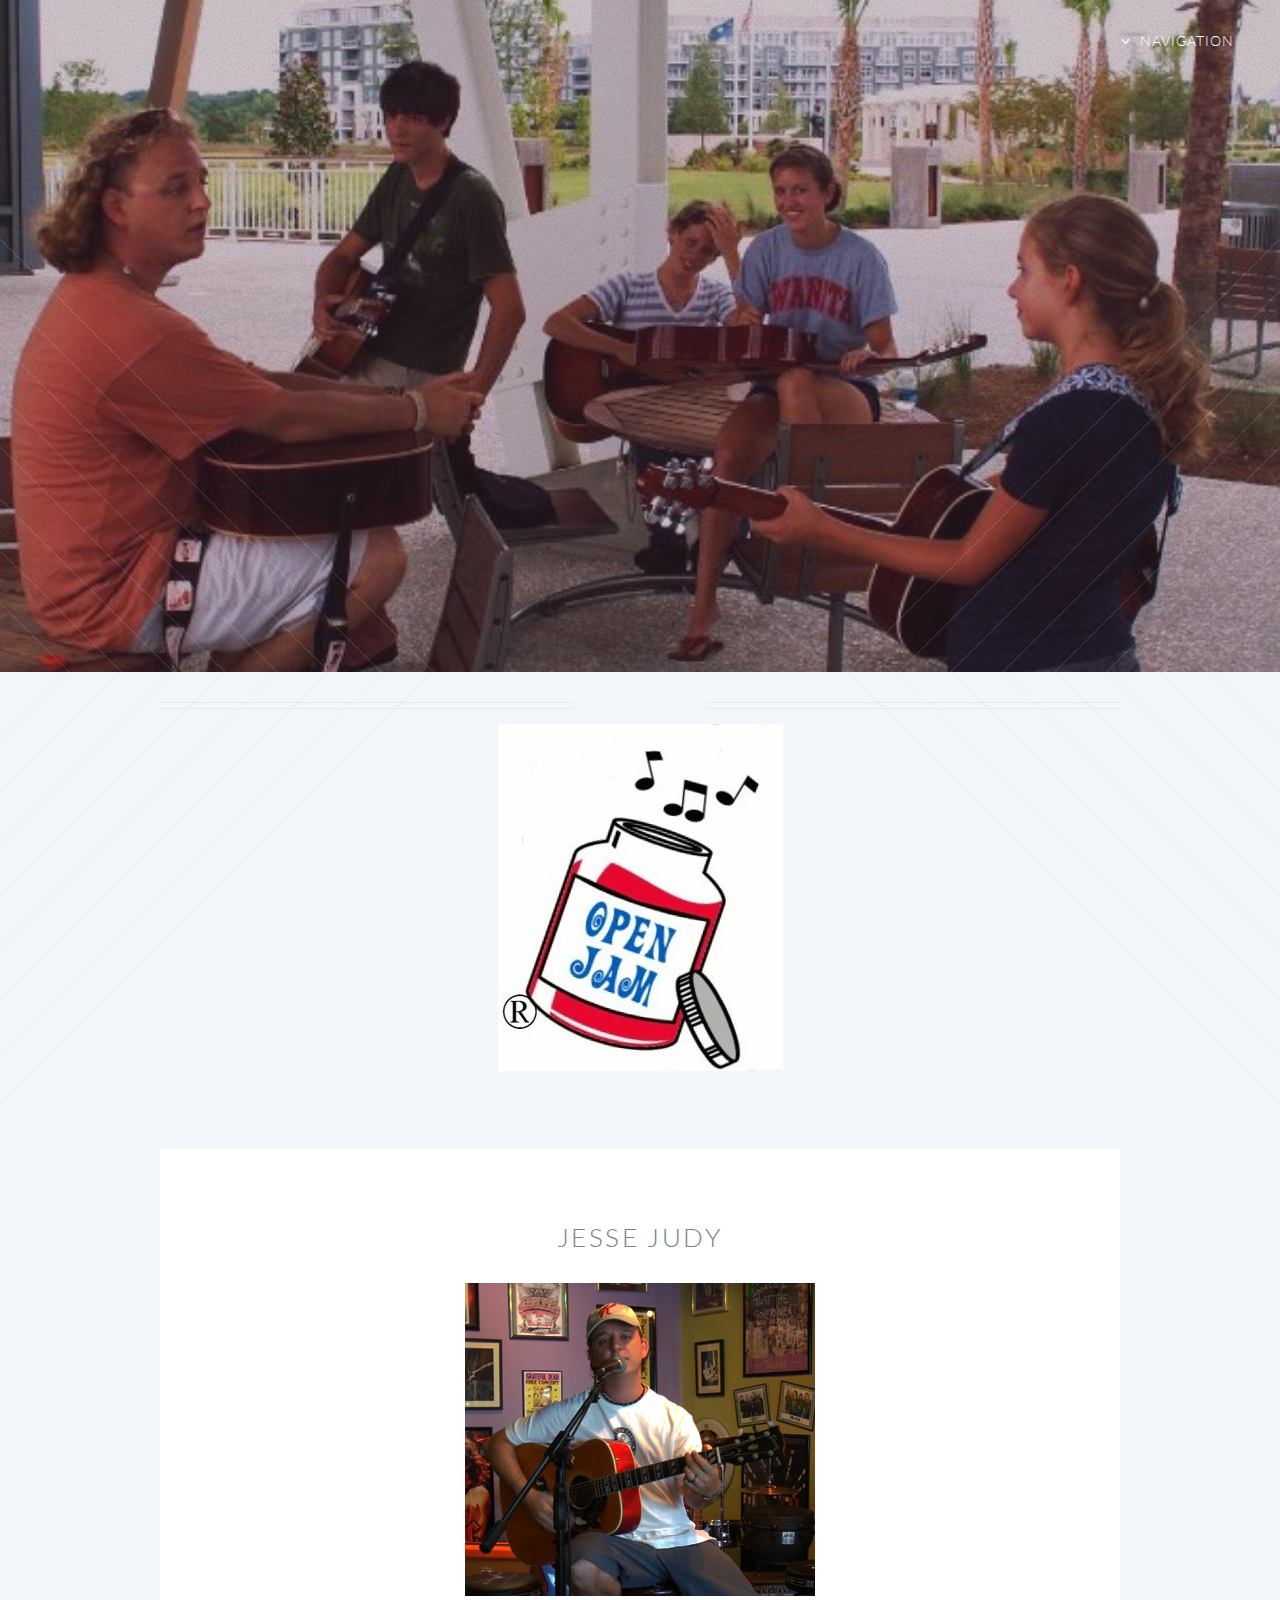
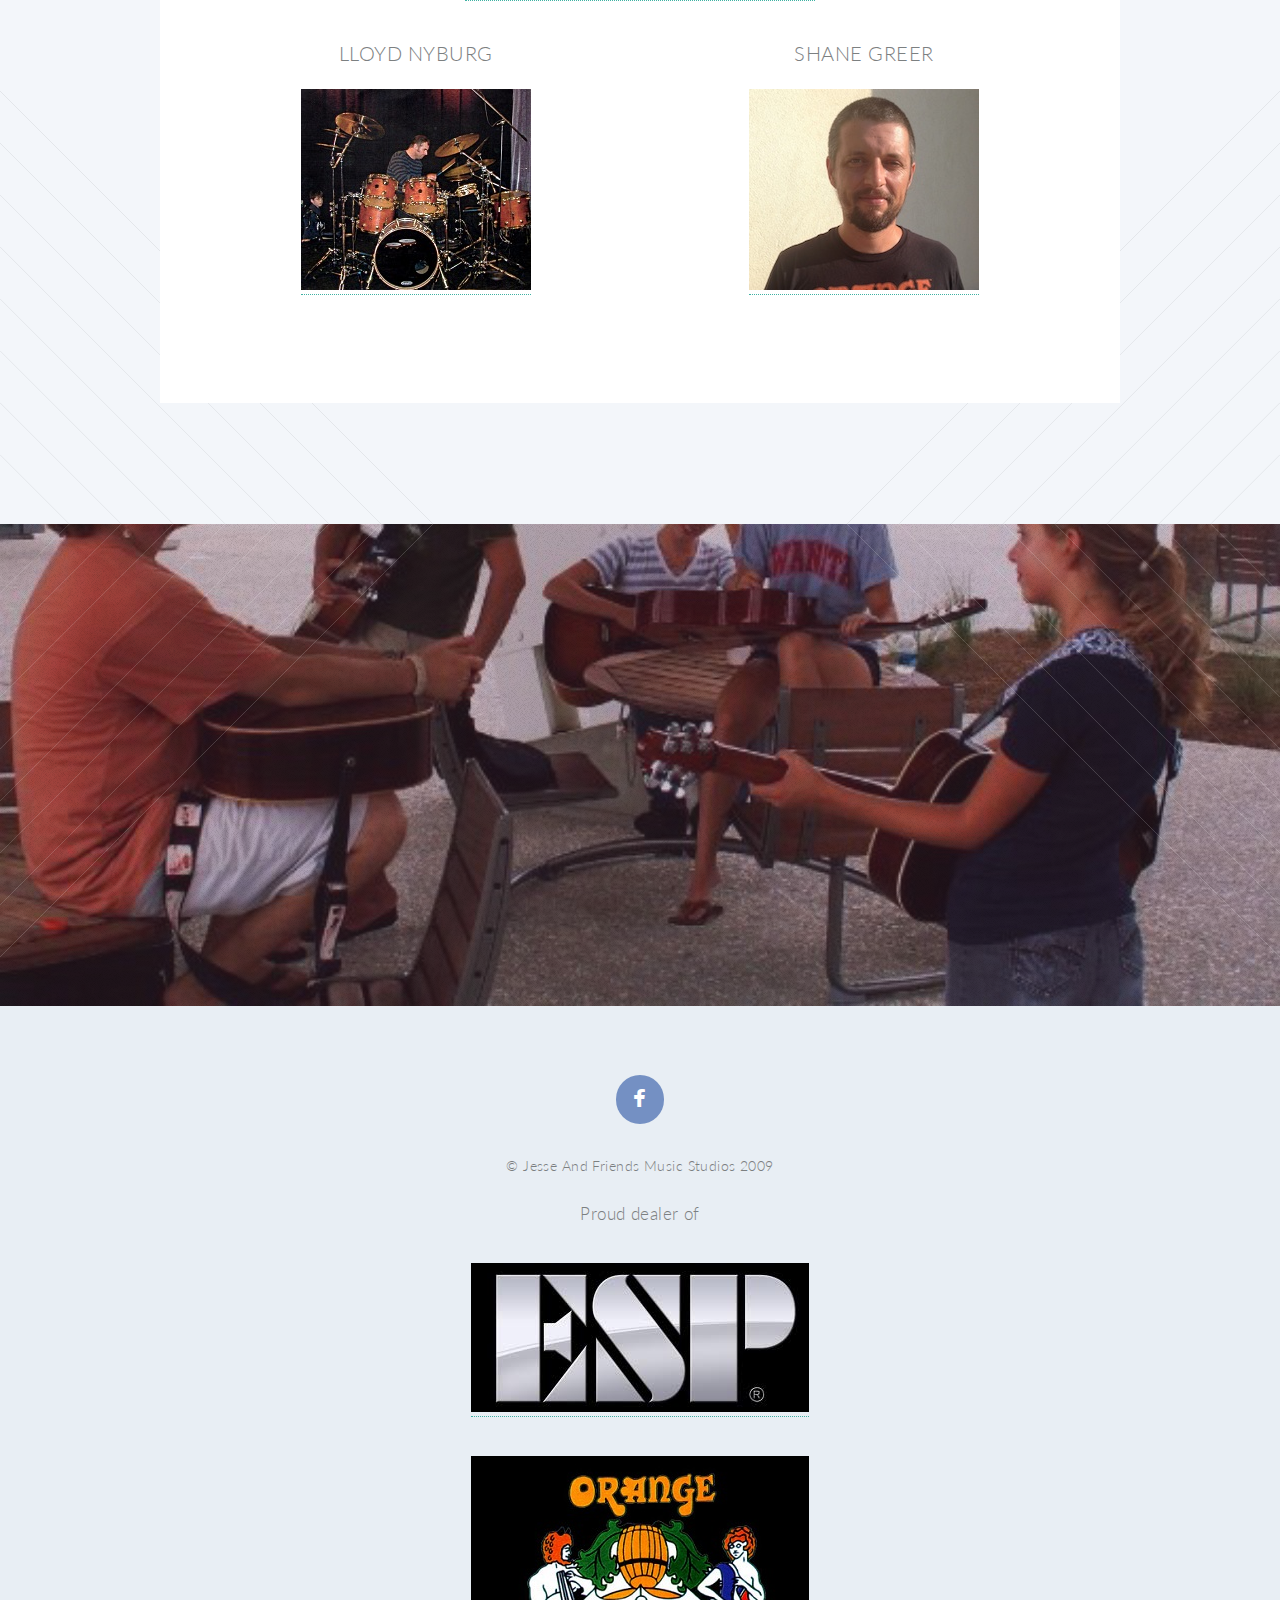
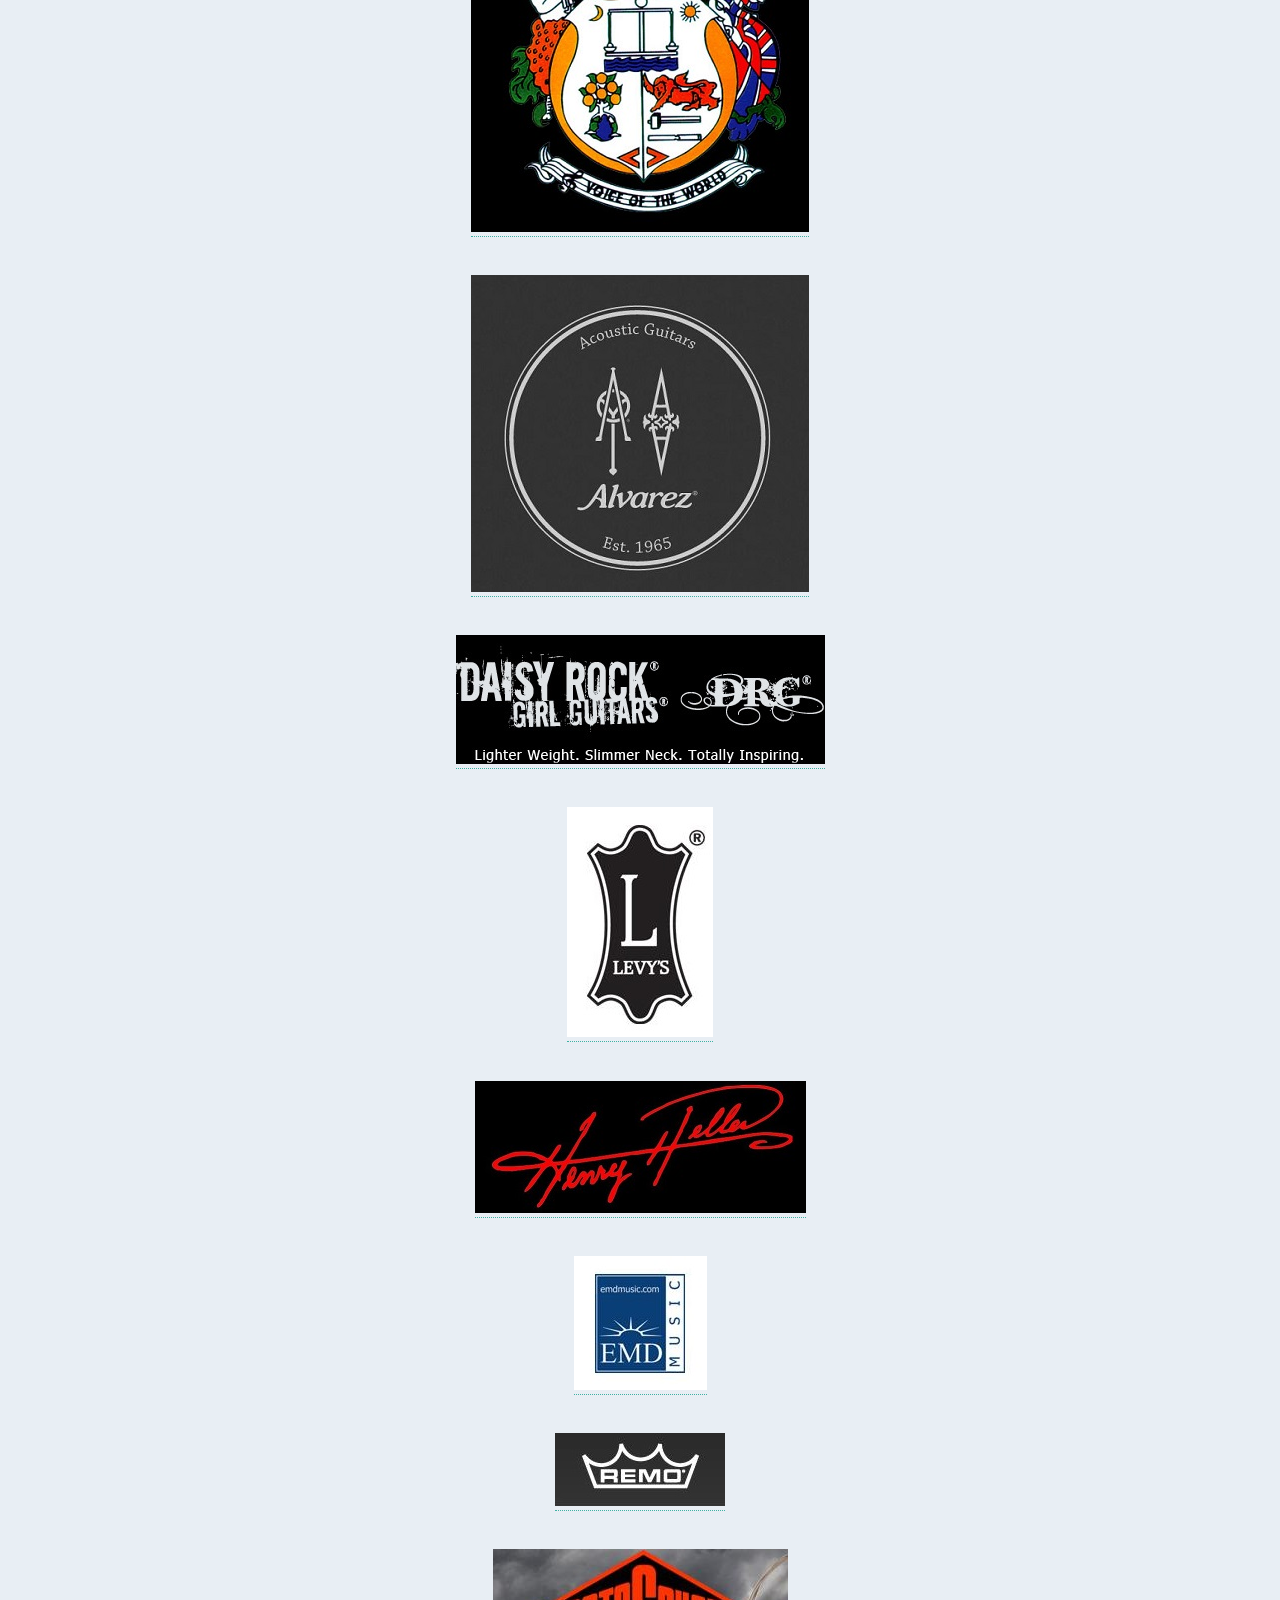
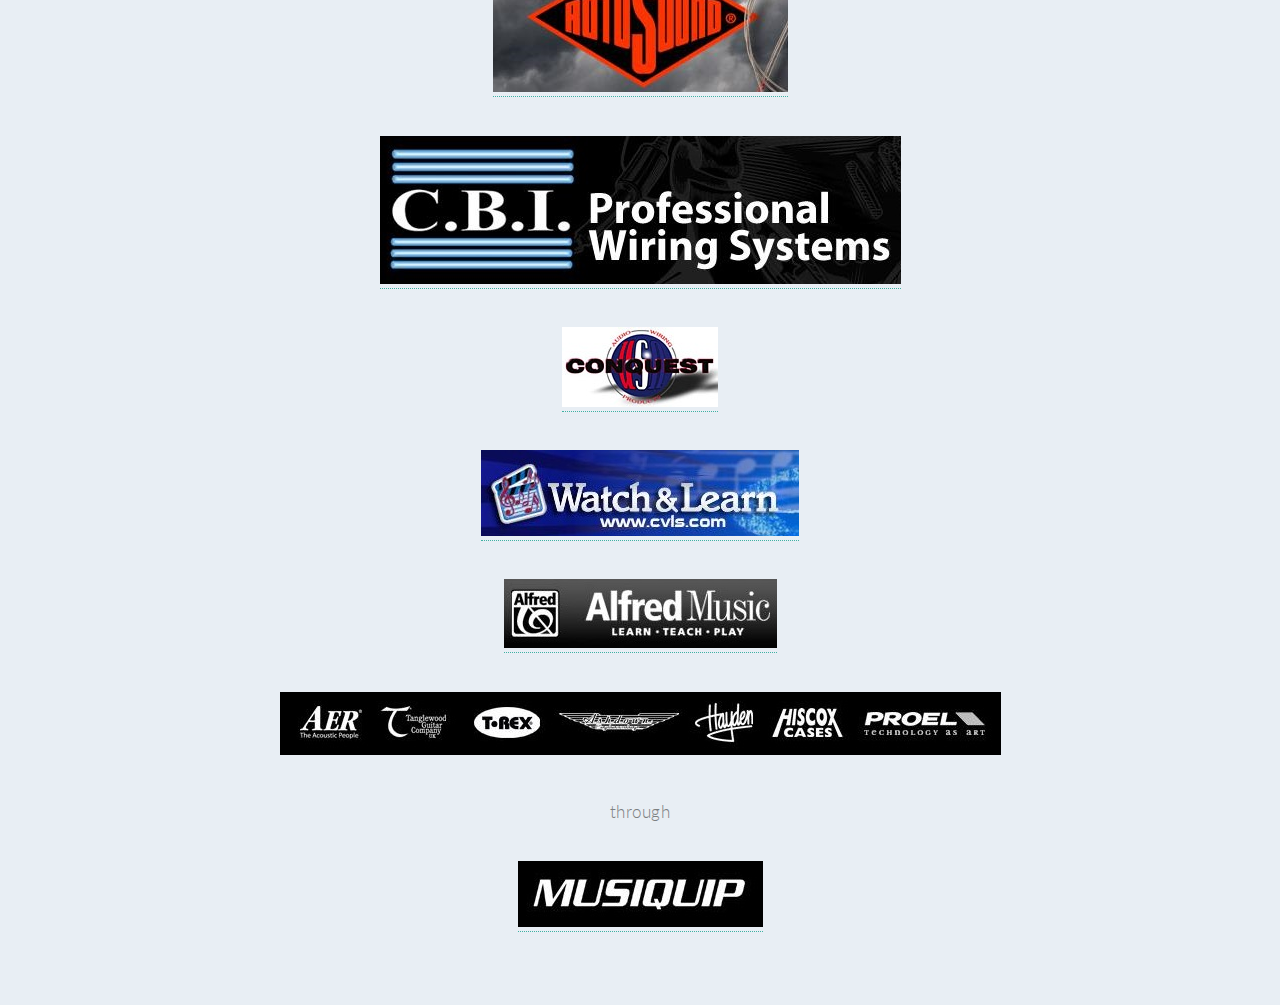
==== instructors.html @ 8726bb86 "initial commit" ====
<!DOCTYPE HTML>
<html>
	<head>
    	<title>Electric | Acoustic | Bass | Guitar Music Lessons &raquo; Mount Pleasant | Charleston, South Carolina | SC &raquo; School | Store</title>
		<meta http-equiv="content-type" content="text/html; charset=utf-8" />
    	<!-- SEO -->
	    <meta name="description" content="Electric, acoustic and bass guitar lessons from school/store in Mount Pleasant and Charleston, South Carolina." />
	    <meta name="keywords" content="guitar,music,lessons,mt,mount,pleasant,south,carolina,sc,charleston,shop,store,school,electric,acoustic,bass,jesse,friends,judy,open,jam,rock,block,education" />
	    <meta name="author" content="RJ Brown">
	    <meta name="viewport" content="width=device-width, initial-scale=1.0">

	    <link rel="shortcut icon" type="image/x-icon" href="/favicon.ico">
	    
		<!--[if lte IE 8]><script src="css/ie/html5shiv.js"></script><![endif]-->
		<script src="js/jquery.min.js"></script>
		<script src="js/jquery.dropotron.min.js"></script>
		<script src="js/jquery.scrolly.min.js"></script>
		<script src="js/jquery.scrollgress.min.js"></script>
		<script src="js/skel.min.js"></script>
		<script src="js/skel-layers.min.js"></script>
		<script src="js/init.js"></script>
		<noscript>
			<link rel="stylesheet" href="css/skel.css" />
			<link rel="stylesheet" href="css/style.css" />
			<link rel="stylesheet" href="css/style-wide.css" />
			<link rel="stylesheet" href="css/style-noscript.css" />
		</noscript>
		<!--[if lte IE 8]><link rel="stylesheet" href="css/ie/v8.css" /><![endif]-->
		<!--[if lte IE 9]><link rel="stylesheet" href="css/ie/v9.css" /><![endif]-->
	</head>
	<body class="index">
	
		<!-- Header -->
			<header id="header" class="alt">
				<nav id="nav">
					<ul>
						<li class="submenu">
							<a href="">Navigation</a>
							<ul>
								<li><a href="index.html">Information</a></li>
								<li><a href="location.html">Location</a></li>
								<li><a href="services.html">Services</a></li>
								<li class="submenu">
									<a href="instructors.html">Instructors</a>
									<ul>
										<li><a href="jesseJudy.html">Jesse Judy</a></li>
										<li><a href="lloydNyburg.html">Lloyd Nyburg</a></li>
										<li><a href="shaneGreer.html">Shane Greer</a></li>
									</ul>
								</li>
							</ul>
						</li>
					</ul>
				</nav>
			</header>

		<!-- Banner3 -->		
			<section id="banner3">
				
				<div class="inner">
					
					<header>
						<h2>Jesse & Friends Music Studios</h2>
					</header>
				
				</div>
				<br/>
				<br/>
				<div class="inner">
					
					<header>
						<h2>Instructors</h2>
					</header>
				
				</div>
				
			</section>
		
		<!-- Main -->
			<article id="main">
					
				<header class="special container">
					<img src="./images/JAM.gif" alt="Electric, Acoustic and Bass Guitar Lessons in Mount Pleasant and Charleston, South Carolina">
				</header>
					
<!-- Three -->
					<section class="wrapper style3 container special">

							
						<header class="special-alt">
							<h2>Jesse Judy</h2>
							<p><a href="jesseJudy.html"><img src="./images/assets/instructor1a.jpg" border="0"/></a></p>
						</header>

						<div class="row">
							<div class="6u">
							
								<section>
									<header>
										<h3>Lloyd Nyburg</h3>
									</header>
									<p><a href="lloydNyburg.html"><img src="./images/assets/lloyd.jpg" border="0" /></a></p>
								</section>

							</div>
							<div class="6u">
							
								<section>
									<header>
										<h3>Shane Greer</h3>
									</header>
									<p><a href="shaneGreer.html"><img src="./images/assets/shane.jpeg" border="0" /></a></p>
								</section>

							</div>
						</div>

						<!--<div class="row">
							<div class="12u">
							

							</div>
						</div>-->
					
					</section>
					
			</article>

		<!-- CTA3 -->
			<section id="cta3">
			
				<br/>
				<br/>
				<br/>
				<br/>
				<br/>
				<br/>
				<br/>
				<br/>
				<br/>
				<br/>
				<br/>
				<br/>
			
			</section>

		<!-- Footer -->
			<footer id="footer">
			
				<ul class="icons">
					<li><a href="https://www.facebook.com/Jesse-and-Friends-music-229092800465286/" class="icon circle fa-facebook"><span class="label">Facebook</span></a></li>
					<!--<li><a href="#" class="icon circle fa-twitter"><span class="label">Twitter</span></a></li>
					<li><a href="#" class="icon circle fa-google-plus"><span class="label">Google+</span></a></li>
					<li><a href="#" class="icon circle fa-github"><span class="label">Github</span></a></li>
					<li><a href="#" class="icon circle fa-dribbble"><span class="label">Dribbble</span></a></li>-->
				</ul>
				
				<ul class="copyright">
					<li>&copy; Jesse And Friends Music Studios 2009</li>
				</ul>

				<p align="center">Proud dealer of</p>
		        <p align="center"><a href="http://www.espguitars.com/home.html"><img src="./images/assets/esp.jpg" border="0" /></a></p>
		        <p align="center"><a href="http://www.orangeamps.com/"><img src="./images/assets/orange.jpg" border="0" /></a></p>
		        <p align="center"><a href="http://www.alvarezguitars.com/"><img src="./images/assets/alvarez.jpg" border="0" /></a></p>
		        <p align="center"><a href="http://www.daisyrock.com/"><img src="./images/assets/daisyRockGuitarLogo.jpg" border="0" /></a></p>
		        <p align="center"><a href="http://www.levysleathers.com/"><img src="./images/assets/levys.jpg" border="0" /></a></p>
		        <p align="center"><a href="http://www.henryredheller.com/"><img src="./images/assets/henryheller.jpg" border="0" /></a></p>
		        <p align="center"><a href="http://www.emdmusic.com/"><img src="./images/assets/emd.jpg" border="0" /></a></p>
		        <p align="center"><a href="http://www.remo.com/"><img src="./images/assets/remo.jpg" border="0" /></a></p>
		        <p align="center"><a href="http://www.rotosound.com/"><img src="./images/assets/rotosound.jpg" border="0" /></a></p>
		        <p align="center"><a href="http://www.cbicables.com/"><img src="./images/assets/cbi.jpg" border="0" /></a></p>
		        <p align="center"><a href="http://www.conquestsound.com/"><img src="./images/assets/conquest.jpg" border="0" /></a></p>
		        <p align="center"><a href="http://www.cvls.com/"><img src="./images/assets/watchandlearn.jpg" border="0" /></a></p>
		        <p align="center"><a href="http://www.alfred.com/"><img src="./images/assets/alfred.jpg" border="0" /></a></p>
		        <p align="center"><img src="./images/assets/musiquip1.jpg" border="0" /></p>
		        <p align="center">through</p>
		        <p align="center"><a href="http://www.musiquip.com/"><img src="./images/assets/musiquip2.jpg" border="0" /></a></p>
			
			</footer>

	</body>
</html>
---- css/skel.css ----
/* Resets (http://meyerweb.com/eric/tools/css/reset/ | v2.0 | 20110126 | License: none (public domain)) */

	html,body,div,span,applet,object,iframe,h1,h2,h3,h4,h5,h6,p,blockquote,pre,a,abbr,acronym,address,big,cite,code,del,dfn,em,img,ins,kbd,q,s,samp,small,strike,strong,sub,sup,tt,var,b,u,i,center,dl,dt,dd,ol,ul,li,fieldset,form,label,legend,table,caption,tbody,tfoot,thead,tr,th,td,article,aside,canvas,details,embed,figure,figcaption,footer,header,hgroup,menu,nav,output,ruby,section,summary,time,mark,audio,video{margin:0;padding:0;border:0;font-size:100%;font:inherit;vertical-align:baseline;}article,aside,details,figcaption,figure,footer,header,hgroup,menu,nav,section{display:block;}body{line-height:1;}ol,ul{list-style:none;}blockquote,q{quotes:none;}blockquote:before,blockquote:after,q:before,q:after{content:'';content:none;}table{border-collapse:collapse;border-spacing:0;}body{-webkit-text-size-adjust:none}

/* Box Model */

	*, *:before, *:after {
		-moz-box-sizing: border-box;
		-webkit-box-sizing: border-box;
		box-sizing: border-box;
	}

/* Container */

	body {
		/* min-width: (containers) */
		min-width: 1200px;
	}

	.container {
		margin-left: auto;
		margin-right: auto;
		
		/* width: (containers) */
		width: 1200px;
	}

	/* Modifiers */
	
		.container.small {
			/* width: (containers) * 0.75; */
			width: 900px;
		}

		.container.big {
			width: 100%;

			/* max-width: (containers) * 1.25; */
			max-width: 1500px;

			/* min-width: (containers); */
			min-width: 1200px;
		}

/* Grid */

	.\31 2u { width: 100% }
	.\31 1u { width: 91.6666666667% }
	.\31 0u { width: 83.3333333333% }
	.\39 u { width: 75% }
	.\38 u { width: 66.6666666667% }
	.\37 u { width: 58.3333333333% }
	.\36 u { width: 50% }
	.\35 u { width: 41.6666666667% }
	.\34 u { width: 33.3333333333% }
	.\33 u { width: 25% }
	.\32 u { width: 16.6666666667% }
	.\31 u { width: 8.3333333333% }
	.\-11u { margin-left: 91.6666666667% }
	.\-10u { margin-left: 83.3333333333% }
	.\-9u { margin-left: 75% }
	.\-8u { margin-left: 66.6666666667% }
	.\-7u { margin-left: 58.3333333333% }
	.\-6u { margin-left: 50% }
	.\-5u { margin-left: 41.6666666667% }
	.\-4u { margin-left: 33.3333333333% }
	.\-3u { margin-left: 25% }
	.\-2u { margin-left: 16.6666666667% }
	.\-1u { margin-left: 8.3333333333% }

	/* Rows */

		.row > * {
			float: left;
		}

		.row:after {
			content: '';
			display: block;
			clear: both;
			height: 0;
		}

		.row:first-child > * {
			padding-top: 0 !important;
		}

		/* Normal */

			.row > * {
				/* padding-left: (gutters) */
				padding-left: 40px;
			}

			.row + .row > * {
				/* padding: (gutters) 0 0 (gutters) */
				padding: 40px 0 0 40px;
			}

			.row {
				/* margin-left: -(gutters) */
				margin-left: -40px;
			}

		/* Flush */

			.row.flush > * {
				padding-left: 0;
			}

			.row + .row.flush > * {
				padding: 0;
			}

			.row.flush {
				margin-left: 0;
			}

		/* Quarter */

			.row.quarter > * {
				/* padding-left: (gutters * 0.25) */
				padding-left: 10px;
			}

			.row + .row.quarter > * {
				/* padding: (gutters * 0.25) 0 0 (gutters * 0.25) */
				padding: 10px 0 0 10px;
			}

			.row.quarter {
				/* margin-left: -(gutters * 0.25) */
				margin-left: -10px;
			}

		/* Half */

			.row.half > * {
				/* padding-left: (gutters * 0.5) */
				padding-left: 20px;
			}

			.row + .row.half > * {
				/* padding: (gutters * 0.5) 0 0 (gutters * 0.5) */
				padding: 20px 0 0 20px;
			}

			.row.half {
				/* margin-left: -(gutters * 0.5) */
				margin-left: -20px;
			}

		/* One and (a) Half */

			.row.oneandhalf > * {
				/* padding-left: (gutters * 1.5) */
				padding-left: 60px;
			}

			.row + .row.oneandhalf > * {
				/* padding: (gutters * 1.5) 0 0 (gutters * 1.5) */
				padding: 60px 0 0 60px;
			}

			.row.oneandhalf {
				/* margin-left: -(gutters * 1.5) */
				margin-left: -60px;
			}

		/* Double */

			.row.double > * {
				/* padding-left: (gutters * 2) */
				padding-left: 80px;
			}

			.row + .row.double > * {
				/* padding: (gutters * 2) 0 0 (gutters * 2) */
				padding: 80px 0 0 80px;
			}

			.row.double {
				/* margin-left: -(gutters * 2) */
				margin-left: -80px;
			}
---- css/style.css ----
@import url("font-awesome.min.css");
@import url("http://fonts.googleapis.com/css?family=Lato:300,400,900");

/*
	Twenty by HTML5 UP
	html5up.net | @n33co
	Free for personal and commercial use under the CCA 3.0 license (html5up.net/license)
*/

/* Basic */

	body, #skel-layers-wrapper {
		background: #f3f6fa;
	}

	body.is-loading * {
		-moz-animation: none !important;
		-webkit-animation: none !important;
		-o-animation: none !important;
		-ms-animation: none !important;
		animation: none !important;
		-moz-transition: none !important;
		-webkit-transition: none !important;
		-o-transition: none !important;
		-ms-transition: none !important;
		transition: none !important;
	}

	body, input, select, textarea {
		color: #7c8081;
		font-family: 'Lato', sans-serif;
		font-size: 15pt;
		font-weight: 300;
		letter-spacing: 0.025em;
		line-height: 1.75em;
	}

	a {
		-moz-transition: color 0.2s ease-in-out, border-color 0.2s ease-in-out, background-color 0.2s ease-in-out;
		-webkit-transition: color 0.2s ease-in-out, border-color 0.2s ease-in-out, background-color 0.2s ease-in-out;
		-o-transition: color 0.2s ease-in-out, border-color 0.2s ease-in-out, background-color 0.2s ease-in-out;
		-ms-transition: color 0.2s ease-in-out, border-color 0.2s ease-in-out, background-color 0.2s ease-in-out;
		transition: color 0.2s ease-in-out, border-color 0.2s ease-in-out, background-color 0.2s ease-in-out;
		color: #3fb1a3;
		text-decoration: none;
		border-bottom: dotted 1px;
	}

		a:hover {
			border-bottom-color: transparent;
		}

	strong, b {
		font-weight: 400;
	}

	p, ul, ol, dl, table, blockquote {
		margin: 0 0 2em 0;
	}

	h1, h2, h3, h4, h5, h6 {
		color: inherit;
		font-weight: 300;
		line-height: 1.75em;
		margin-bottom: 1em;
		text-transform: uppercase;
	}

		h1 a, h2 a, h3 a, h4 a, h5 a, h6 a {
			color: inherit;
			text-decoration: none;
			border: 0;
		}

	h2 {
		font-size: 1.5em;
		letter-spacing: 0.1em;
	}

	h3 {
		font-size: 1.15em;
		letter-spacing: 0.025em;
	}

	sub {
		font-size: 0.8em;
		position: relative;
		top: 0.5em;
	}

	sup {
		font-size: 0.8em;
		position: relative;
		top: -0.5em;
	}

	hr {
		border-top: solid 1px rgba(124, 128, 129, 0.2);
		border: 0;
		margin-bottom: 1.5em;
	}

	blockquote {
		border-left: solid 0.5em rgba(124, 128, 129, 0.2);
		font-style: italic;
		padding: 1em 0 1em 2em;
	}

/* Section/Article */

	section.special, article.special {
		text-align: center;
	}

	header.major {
		padding-bottom: 2em;
	}

	header.special {
		margin-bottom: 5em;
		padding-top: 1em;
		position: relative;
		text-align: center;
	}

		header.special:before, header.special:after {
			border-bottom: solid 1.5px;
			border-top: solid 1.5px;
			content: '';
			height: 7px;
			opacity: 0.1;
			position: absolute;
			top: 1.75em;
			width: 43%;
		}

		header.special:before {
			left: 0;
		}

		header.special:after {
			right: 0;
		}

		header.special h2 {
			margin-bottom: 0;
		}

		header.special h2 + p {
			margin-bottom: 0;
			padding-top: 0em;
		}

		header.special .icon {
			cursor: default;
			height: 7em;
			left: 0;
			position: absolute;
			text-align: center;
			top: 1em;
			width: 100%;
		}

			header.special .icon:before {
				font-size: 3.5em;
				opacity: 0.35;
			}

	footer > :last-child {
		margin-bottom: 0;
	}

	footer.major {
		padding-top: 3em;
	}

/* Form */

	input[type="text"],
	input[type="password"],
	input[type="email"],
	textarea {
		-moz-transition: background-color 0.2s ease-in-out, border-color 0.2s ease-in-out;
		-webkit-transition: background-color 0.2s ease-in-out, border-color 0.2s ease-in-out;
		-o-transition: background-color 0.2s ease-in-out, border-color 0.2s ease-in-out;
		-ms-transition: background-color 0.2s ease-in-out, border-color 0.2s ease-in-out;
		transition: background-color 0.2s ease-in-out, border-color 0.2s ease-in-out;
		-moz-appearance: none;
		-webkit-appearance: none;
		-o-appearance: none;
		-ms-appearance: none;
		appearance: none;
		background: none;
		border: solid 1px rgba(124, 128, 129, 0.2);
		color: inherit;
		display: block;
		padding: 0.75em;
		text-decoration: none;
		width: 100%;
		outline: 0;
	}

		input[type="text"]:focus,
		input[type="password"]:focus,
		input[type="email"]:focus,
		textarea:focus {
			border-color: #83d3c9;
		}

	input[type="text"],
	input[type="password"],
	input[type="email"] {
		line-height: 1em;
	}

	::-webkit-input-placeholder {
		color: inherit;
		opacity: 0.5;
		position: relative;
		top: 3px;
	}

	:-moz-placeholder {
		color: inherit;
		opacity: 0.5;
	}

	::-moz-placeholder {
		color: inherit;
		opacity: 0.5;
	}

	:-ms-input-placeholder {
		color: inherit;
		opacity: 0.5;
	}

	.formerize-placeholder {
		color: rgba(124, 128, 129, 0.5) !important;
	}

/* Image */

	.image {
		border: 0;
		position: relative;
	}

		.image:before {
			background: url("images/overlay.png");
			content: '';
			height: 100%;
			left: 0;
			position: absolute;
			top: 0;
			width: 100%;
		}

		.image.fit {
			display: block;
		}

			.image.fit img {
				display: block;
				width: 100%;
			}

		.image.featured {
			display: block;
			margin: 0 0 2em 0;
		}

			.image.featured img {
				display: block;
				width: 100%;
			}

/* Icon */

	.icon {
		position: relative;
	}

		.icon:before {
			-moz-osx-font-smoothing: grayscale;
			-webkit-font-smoothing: antialiased;
			font-family: FontAwesome;
			font-style: normal;
			font-weight: normal;
			text-transform: none !important;
		}

		.icon.circle {
			-moz-transition: all 0.2s ease-in-out;
			-webkit-transition: all 0.2s ease-in-out;
			-o-transition: all 0.2s ease-in-out;
			-ms-transition: all 0.2s ease-in-out;
			transition: all 0.2s ease-in-out;
			border: 0;
			border-radius: 100%;
			display: inline-block;
			font-size: 1.25em;
			height: 2.25em;
			left: 0;
			line-height: 2.25em;
			text-align: center;
			text-decoration: none;
			top: 0;
			width: 2.25em;
		}

			.icon.circle:hover {
				top: -0.2em;
			}

			.icon.circle.fa-twitter {
				background: #70aecd;
				color: white;
			}

				.icon.circle.fa-twitter:hover {
					background: #7fb7d2;
				}

			.icon.circle.fa-facebook {
				background: #7490c3;
				color: white;
			}

				.icon.circle.fa-facebook:hover {
					background: #829bc9;
				}

			.icon.circle.fa-google-plus {
				background: #db6b67;
				color: white;
			}

				.icon.circle.fa-google-plus:hover {
					background: #df7b77;
				}

			.icon.circle.fa-github {
				background: #dcad8b;
				color: white;
			}

				.icon.circle.fa-github:hover {
					background: #e1b89b;
				}

			.icon.circle.fa-dribbble {
				background: #da83ae;
				color: white;
			}

				.icon.circle.fa-dribbble:hover {
					background: #df93b8;
				}

		.icon.featured {
			cursor: default;
			display: block;
			margin: 0 0 1.5em 0;
			opacity: 0.35;
			text-align: center;
		}

			.icon.featured:before {
				font-size: 5em;
				line-height: 1em;
			}

		.icon > .label {
			display: none;
		}

/* List */

	ol.default {
		list-style: decimal;
		padding-left: 1.25em;
	}

		ol.default li {
			padding-left: 0.25em;
		}

	ul.default {
		list-style: disc;
		padding-left: 1em;
	}

		ul.default li {
			padding-left: 0.5em;
		}

	ul.icons {
		cursor: default;
	}

		ul.icons li {
			display: inline-block;
			line-height: 1em;
			padding-left: 0.5em;
		}

			ul.icons li:first-child {
				padding-left: 0;
			}

	ul.featured-icons {
		cursor: default;
		margin: -0.75em 0 0 0;
		opacity: 0.35;
		overflow: hidden;
		position: relative;
	}

		ul.featured-icons li {
			display: block;
			float: left;
			text-align: center;
			width: 50%;
		}

			ul.featured-icons li .icon {
				display: inline-block;
				font-size: 6.25em;
				height: 1.25em;
				line-height: 1.25em;
				width: 1em;
			}

	ul.buttons {
		cursor: default;
	}

		ul.buttons:last-child {
			margin-bottom: 0;
		}

		ul.buttons li {
			display: inline-block;
			padding: 0 0 0 1.5em;
		}

			ul.buttons li:first-child {
				padding: 0;
			}

		ul.buttons.vertical li {
			display: block;
			padding: 1.5em 0 0 0;
		}

			ul.buttons.vertical li:first-child {
				padding: 0;
			}

/* Table */

	table {
		width: 100%;
	}

		table.default {
			width: 100%;
		}

			table.default tbody tr {
				border-bottom: solid 1px rgba(124, 128, 129, 0.2);
			}

			table.default td {
				padding: 0.5em 1em 0.5em 1em;
			}

			table.default th {
				font-weight: 400;
				padding: 0.5em 1em 0.5em 1em;
				text-align: left;
			}

			table.default thead {
				background: #7c8081;
				color: #fff;
			}

/* Button */

	input[type="button"],
	input[type="submit"],
	input[type="reset"],
	.button {
		-moz-appearance: none;
		-webkit-appearance: none;
		-o-appearance: none;
		-ms-appearance: none;
		appearance: none;
		-moz-transition: color 0.2s ease-in-out, border-color 0.2s ease-in-out, background-color 0.2s ease-in-out;
		-webkit-transition: color 0.2s ease-in-out, border-color 0.2s ease-in-out, background-color 0.2s ease-in-out;
		-o-transition: color 0.2s ease-in-out, border-color 0.2s ease-in-out, background-color 0.2s ease-in-out;
		-ms-transition: color 0.2s ease-in-out, border-color 0.2s ease-in-out, background-color 0.2s ease-in-out;
		transition: color 0.2s ease-in-out, border-color 0.2s ease-in-out, background-color 0.2s ease-in-out;
		background: none;
		border: solid 1px;
		color: inherit;
		cursor: pointer;
		display: inline-block;
		font-size: 0.8em;
		font-weight: 900;
		letter-spacing: 2px;
		min-width: 18em;
		padding: 0 0.75em;
		line-height: 3.75em;
		text-align: center;
		text-decoration: none;
		text-transform: uppercase;
	}

		input[type="button"]:hover,
		input[type="submit"]:hover,
		input[type="reset"]:hover,
		.button:hover {
			background: rgba(188, 202, 206, 0.15);
			border-color: inherit;
		}

		input[type="button"].special,
		input[type="submit"].special,
		input[type="reset"].special,
		.button.special {
			background: #83d3c9;
			border-color: #83d3c9;
			color: white !important;
		}

			input[type="button"].special:hover,
			input[type="submit"].special:hover,
			input[type="reset"].special:hover,
			.button.special:hover {
				background: #96dad1 !important;
				border-color: #96dad1 !important;
			}

		input[type="button"].fit,
		input[type="submit"].fit,
		input[type="reset"].fit,
		.button.fit {
			width: 100%;
		}

		input[type="button"].small,
		input[type="submit"].small,
		input[type="reset"].small,
		.button.small {
			font-size: 0.7em;
			min-width: 14em;
			padding: 0.5em 0;
		}

/* Wrapper */

	.wrapper {
		margin-bottom: 5em;
		padding: 5em;
	}

		.wrapper.style1 {
			padding: 0;
		}

		.wrapper.style2 {
			background-color: #7839b2;
			background-image: url("images/light-bl.svg"), url("images/light-br.svg");
			background-position: bottom left, bottom right;
			background-repeat: no-repeat, no-repeat;
			background-size: 25em, 25em;
			color: white;
		}

			.wrapper.style2 .button:hover {
				background: rgba(255, 255, 255, 0.15) !important;
			}

			.wrapper.style2 .button.special {
				background: white;
				border-color: white;
				color: #83d3c9 !important;
			}

				.wrapper.style2 .button.special:hover {
					border-color: inherit !important;
					color: white !important;
				}

		.wrapper.style3 {
			background: white;
			color: inherit;
		}

		.wrapper.style4 {
			background: white;
			color: inherit;
			padding: 4em;
		}

/* Header */
	@-moz-keyframes reveal-header { 0% { top: -5em; } 100% { top: 0; } }
	@-webkit-keyframes reveal-header { 0% { top: -5em; } 100% { top: 0; } }
	@-o-keyframes reveal-header { 0% { top: -5em; } 100% { top: 0; } }
	@-ms-keyframes reveal-header { 0% { top: -5em; } 100% { top: 0; } }
	@keyframes reveal-header { 0% { top: -5em; } 100% { top: 0; } }

	#header {
		background: white;
		box-shadow: 0 1px 2px 0 rgba(0, 0, 0, 0.075);
		color: inherit;
		cursor: default;
		font-size: 0.8em;
		left: 0;
		padding: 1em 1.5em;
		position: fixed;
		top: 0;
		width: 100%;
		z-index: 10000;
	}

		#header h1 {
			font-weight: 900;
			margin: 0;
		}

			#header h1 span {
				font-weight: 300;
			}

		#header nav {
			letter-spacing: 0.075em;
			position: absolute;
			right: 1.5em;
			text-transform: uppercase;
			top: 0.75em;
		}

			#header nav ul li {
				display: inline-block;
				margin-left: 1.5em;
			}

				#header nav ul li > ul {
					display: none;
				}

				#header nav ul li a {
					border: solid 1px transparent;
					color: inherit;
					display: inline-block;
					line-height: 1em;
					padding: 0.6em 0.75em;
					text-decoration: none;
				}

				#header nav ul li input[type="button"],
				#header nav ul li input[type="submit"],
				#header nav ul li input[type="reset"],
				#header nav ul li .button {
					font-size: 1em;
					min-width: 0;
					width: auto;
				}

				#header nav ul li.submenu > a:before {
					-moz-osx-font-smoothing: grayscale;
					-webkit-font-smoothing: antialiased;
					font-family: FontAwesome;
					font-style: normal;
					font-weight: normal;
					text-transform: none !important;
				}

				#header nav ul li.submenu > a:before {
					content: '\f107';
					margin-right: 0.65em;
				}

				#header nav ul li.active > a, #header nav ul li:hover > a {
					-moz-transition: all 0.2s ease-in-out;
					-webkit-transition: all 0.2s ease-in-out;
					-o-transition: all 0.2s ease-in-out;
					-ms-transition: all 0.2s ease-in-out;
					transition: all 0.2s ease-in-out;
					background: rgba(188, 202, 206, 0.15);
				}

				#header nav ul li.current > a {
					font-weight: 900;
				}

		#header.reveal {
			-moz-animation: reveal-header 0.5s;
			-webkit-animation: reveal-header 0.5s;
			-o-animation: reveal-header 0.5s;
			-ms-animation: reveal-header 0.5s;
			animation: reveal-header 0.5s;
		}

		#header.alt {
			-moz-animation: none;
			-webkit-animation: none;
			-o-animation: none;
			-ms-animation: none;
			animation: none;
			background: transparent;
			box-shadow: none;
			color: white;
			padding: 2em 2.5em;
			position: absolute;
		}

			#header.alt nav {
				right: 2.5em;
				top: 1.75em;
			}

				#header.alt nav ul li.active > a, #header.alt nav ul li:hover > a {
					border: solid 1px;
				}

/* Dropotron */

	.dropotron {
		background: #fff;
		box-shadow: 0 1px 2px 0 rgba(0, 0, 0, 0.075);
		line-height: 2.25em;
		min-width: 13em;
		padding: 1em 0;
		text-transform: uppercase;
		margin-top: calc(-1em + 1px);
	}

		.dropotron.level-0 {
			font-size: 0.7em;
			font-weight: 400;
			margin-top: 1.5em;
		}

			.dropotron.level-0:before {
				border-bottom: solid 0.5em #fff;
				border-left: solid 0.5em transparent;
				border-right: solid 0.5em transparent;
				content: '';
				left: 0.75em;
				position: absolute;
				top: -0.45em;
			}

		.dropotron > li {
			border-top: solid 1px rgba(124, 128, 129, 0.2);
		}

			.dropotron > li > a {
				-moz-transition: none;
				-webkit-transition: none;
				-o-transition: none;
				-ms-transition: none;
				transition: none;
				color: inherit;
				text-decoration: none;
				padding: 0 1em;
				border: 0;
			}

			.dropotron > li:hover > a {
				background: #83d3c9;
				color: white;
			}

			.dropotron > li:first-child {
				border-top: 0;
			}

/* Banner */
	@-moz-keyframes reveal-banner { 0% { opacity: 0; } 100% { opacity: 1; } }
	@-webkit-keyframes reveal-banner { 0% { opacity: 0; } 100% { opacity: 1; } }
	@-o-keyframes reveal-banner { 0% { opacity: 0; } 100% { opacity: 1; } }
	@-ms-keyframes reveal-banner { 0% { opacity: 0; } 100% { opacity: 1; } }
	@keyframes reveal-banner { 0% { opacity: 0; } 100% { opacity: 1; } }

	#banner {
		background-attachment: scroll, scroll, scroll, fixed;
		background-color: #645862;
		background-image: url("images/light-bl.svg"), url("images/light-br.svg"), url("images/overlay.png"), url("../images/banner.jpg");
		background-position: bottom left, bottom right, top left, top center;
		background-repeat: no-repeat, no-repeat, repeat, no-repeat;
		background-size: 25em, 25em, auto, cover;
		color: white;
		cursor: default;
		padding: 6em 0;
		text-align: center;
	}

		#banner .inner {
			-moz-animation: reveal-banner 1s 0.25s ease-in-out;
			-webkit-animation: reveal-banner 1s 0.25s ease-in-out;
			-o-animation: reveal-banner 1s 0.25s ease-in-out;
			-ms-animation: reveal-banner 1s 0.25s ease-in-out;
			animation: reveal-banner 1s 0.25s ease-in-out;
			-moz-animation-fill-mode: forwards;
			-webkit-animation-fill-mode: forwards;
			-o-animation-fill-mode: forwards;
			-ms-animation-fill-mode: forwards;
			animation-fill-mode: forwards;
			background: rgba(52, 27, 43, 0.01);
			color: white;
			display: inline-block;
			opacity: 0;
			padding: 3em;
			text-align: center;
		}

			#banner .inner header {
				display: inline-block;
				border-bottom: solid 2px;
				border-top: solid 2px;
				margin: 0 0 2em 0;
				padding: 3px 0 3px 0;
			}

				#banner .inner header h2 {
					border-bottom: solid 2px;
					border-top: solid 2px;
					font-size: 2.5em;
					font-weight: 900;
					letter-spacing: 0.2em;
					margin: 0;
					padding-left: 0.05em;
					position: relative;
					text-transform: uppercase;
				}

			#banner .inner p {
				letter-spacing: 0.1em;
				margin: 0;
				text-transform: uppercase;
			}

				#banner .inner p a {
					color: inherit;
					font-weight: 400;
					text-decoration: none;
				}

			#banner .inner footer {
				margin: 2em 0 0 0;
			}

/* Banner1 */

	#banner1 {
		background-attachment: scroll, scroll, scroll, fixed;
		background-color: #645862;
		background-image: url("images/light-bl.svg"), url("images/light-br.svg"), url("images/overlay.png"), url("../images/banner1.jpg");
		background-position: bottom left, bottom right, top left, top center;
		background-repeat: no-repeat, no-repeat, repeat, no-repeat;
		background-size: 25em, 25em, auto, cover;
		color: white;
		cursor: default;
		padding: 6em 0;
		text-align: center;
	}

		#banner1 .inner {
			-moz-animation: reveal-banner 1s 0.25s ease-in-out;
			-webkit-animation: reveal-banner 1s 0.25s ease-in-out;
			-o-animation: reveal-banner 1s 0.25s ease-in-out;
			-ms-animation: reveal-banner 1s 0.25s ease-in-out;
			animation: reveal-banner 1s 0.25s ease-in-out;
			-moz-animation-fill-mode: forwards;
			-webkit-animation-fill-mode: forwards;
			-o-animation-fill-mode: forwards;
			-ms-animation-fill-mode: forwards;
			animation-fill-mode: forwards;
			background: rgba(52, 27, 43, 0.01);
			color: white;
			display: inline-block;
			opacity: 0;
			padding: 3em;
			text-align: center;
		}

			#banner1 .inner header {
				display: inline-block;
				border-bottom: solid 2px;
				border-top: solid 2px;
				margin: 0 0 2em 0;
				padding: 3px 0 3px 0;
			}

				#banner1 .inner header h2 {
					border-bottom: solid 2px;
					border-top: solid 2px;
					font-size: 2.5em;
					font-weight: 900;
					letter-spacing: 0.2em;
					margin: 0;
					padding-left: 0.05em;
					position: relative;
					text-transform: uppercase;
				}

			#banner1 .inner p {
				letter-spacing: 0.1em;
				margin: 0;
				text-transform: uppercase;
			}

				#banner1 .inner p a {
					color: inherit;
					font-weight: 400;
					text-decoration: none;
				}

			#banner1 .inner footer {
				margin: 2em 0 0 0;
			}

/* Banner2 */

	#banner2 {
		background-attachment: scroll, scroll, scroll, fixed;
		background-color: #645862;
		background-image: url("images/light-bl.svg"), url("images/light-br.svg"), url("images/overlay.png"), url("../images/banner2.jpg");
		background-position: bottom left, bottom right, top left, top center;
		background-repeat: no-repeat, no-repeat, repeat, no-repeat;
		background-size: 25em, 25em, auto, cover;
		color: white;
		cursor: default;
		padding: 6em 0;
		text-align: center;
	}

		#banner2 .inner {
			-moz-animation: reveal-banner 1s 0.25s ease-in-out;
			-webkit-animation: reveal-banner 1s 0.25s ease-in-out;
			-o-animation: reveal-banner 1s 0.25s ease-in-out;
			-ms-animation: reveal-banner 1s 0.25s ease-in-out;
			animation: reveal-banner 1s 0.25s ease-in-out;
			-moz-animation-fill-mode: forwards;
			-webkit-animation-fill-mode: forwards;
			-o-animation-fill-mode: forwards;
			-ms-animation-fill-mode: forwards;
			animation-fill-mode: forwards;
			background: rgba(52, 27, 43, 0.01);
			color: white;
			display: inline-block;
			opacity: 0;
			padding: 3em;
			text-align: center;
		}

			#banner2 .inner header {
				display: inline-block;
				border-bottom: solid 2px;
				border-top: solid 2px;
				margin: 0 0 2em 0;
				padding: 3px 0 3px 0;
			}

				#banner2 .inner header h2 {
					border-bottom: solid 2px;
					border-top: solid 2px;
					font-size: 2.5em;
					font-weight: 900;
					letter-spacing: 0.2em;
					margin: 0;
					padding-left: 0.05em;
					position: relative;
					text-transform: uppercase;
				}

			#banner2 .inner p {
				letter-spacing: 0.1em;
				margin: 0;
				text-transform: uppercase;
			}

				#banner2 .inner p a {
					color: inherit;
					font-weight: 400;
					text-decoration: none;
				}

			#banner2 .inner footer {
				margin: 2em 0 0 0;
			}

/* Banner3 */

	#banner3 {
		background-attachment: scroll, scroll, scroll, fixed;
		background-color: #645862;
		background-image: url("images/light-bl.svg"), url("images/light-br.svg"), url("images/overlay.png"), url("../images/banner3.jpg");
		background-position: bottom left, bottom right, top left, top center;
		background-repeat: no-repeat, no-repeat, repeat, no-repeat;
		background-size: 25em, 25em, auto, cover;
		color: white;
		cursor: default;
		padding: 6em 0;
		text-align: center;
	}

		#banner3 .inner {
			-moz-animation: reveal-banner 1s 0.25s ease-in-out;
			-webkit-animation: reveal-banner 1s 0.25s ease-in-out;
			-o-animation: reveal-banner 1s 0.25s ease-in-out;
			-ms-animation: reveal-banner 1s 0.25s ease-in-out;
			animation: reveal-banner 1s 0.25s ease-in-out;
			-moz-animation-fill-mode: forwards;
			-webkit-animation-fill-mode: forwards;
			-o-animation-fill-mode: forwards;
			-ms-animation-fill-mode: forwards;
			animation-fill-mode: forwards;
			background: rgba(52, 27, 43, 0.01);
			color: white;
			display: inline-block;
			opacity: 0;
			padding: 3em;
			text-align: center;
		}

			#banner3 .inner header {
				display: inline-block;
				border-bottom: solid 2px;
				border-top: solid 2px;
				margin: 0 0 2em 0;
				padding: 3px 0 3px 0;
			}

				#banner3 .inner header h2 {
					border-bottom: solid 2px;
					border-top: solid 2px;
					font-size: 2.5em;
					font-weight: 900;
					letter-spacing: 0.2em;
					margin: 0;
					padding-left: 0.05em;
					position: relative;
					text-transform: uppercase;
				}

			#banner3 .inner p {
				letter-spacing: 0.1em;
				margin: 0;
				text-transform: uppercase;
			}

				#banner3 .inner p a {
					color: inherit;
					font-weight: 400;
					text-decoration: none;
				}

			#banner3 .inner footer {
				margin: 2em 0 0 0;
			}

/* Banner4 */

	#banner4 {
		background-attachment: scroll, scroll, scroll, fixed;
		background-color: #645862;
		background-image: url("images/light-bl.svg"), url("images/light-br.svg"), url("images/overlay.png"), url("../images/banner4.jpg");
		background-position: bottom left, bottom right, top left, top center;
		background-repeat: no-repeat, no-repeat, repeat, no-repeat;
		background-size: 25em, 25em, auto, cover;
		color: white;
		cursor: default;
		padding: 6em 0;
		text-align: center;
	}

		#banner4 .inner {
			-moz-animation: reveal-banner 1s 0.25s ease-in-out;
			-webkit-animation: reveal-banner 1s 0.25s ease-in-out;
			-o-animation: reveal-banner 1s 0.25s ease-in-out;
			-ms-animation: reveal-banner 1s 0.25s ease-in-out;
			animation: reveal-banner 1s 0.25s ease-in-out;
			-moz-animation-fill-mode: forwards;
			-webkit-animation-fill-mode: forwards;
			-o-animation-fill-mode: forwards;
			-ms-animation-fill-mode: forwards;
			animation-fill-mode: forwards;
			background: rgba(52, 27, 43, 0.01);
			color: white;
			display: inline-block;
			opacity: 0;
			padding: 3em;
			text-align: center;
		}

			#banner4 .inner header {
				display: inline-block;
				border-bottom: solid 2px;
				border-top: solid 2px;
				margin: 0 0 2em 0;
				padding: 3px 0 3px 0;
			}

				#banner4 .inner header h2 {
					border-bottom: solid 2px;
					border-top: solid 2px;
					font-size: 2.5em;
					font-weight: 900;
					letter-spacing: 0.2em;
					margin: 0;
					padding-left: 0.05em;
					position: relative;
					text-transform: uppercase;
				}

			#banner4 .inner p {
				letter-spacing: 0.1em;
				margin: 0;
				text-transform: uppercase;
			}

				#banner4 .inner p a {
					color: inherit;
					font-weight: 400;
					text-decoration: none;
				}

			#banner4 .inner footer {
				margin: 2em 0 0 0;
			}

/* Banner5 */

	#banner5 {
		background-attachment: scroll, scroll, scroll, fixed;
		background-color: #645862;
		background-image: url("images/light-bl.svg"), url("images/light-br.svg"), url("images/overlay.png"), url("../images/banner5.jpg");
		background-position: bottom left, bottom right, top left, top center;
		background-repeat: no-repeat, no-repeat, repeat, no-repeat;
		background-size: 25em, 25em, auto, cover;
		color: white;
		cursor: default;
		padding: 6em 0;
		text-align: center;
	}

		#banner5 .inner {
			-moz-animation: reveal-banner 1s 0.25s ease-in-out;
			-webkit-animation: reveal-banner 1s 0.25s ease-in-out;
			-o-animation: reveal-banner 1s 0.25s ease-in-out;
			-ms-animation: reveal-banner 1s 0.25s ease-in-out;
			animation: reveal-banner 1s 0.25s ease-in-out;
			-moz-animation-fill-mode: forwards;
			-webkit-animation-fill-mode: forwards;
			-o-animation-fill-mode: forwards;
			-ms-animation-fill-mode: forwards;
			animation-fill-mode: forwards;
			background: rgba(52, 27, 43, 0.01);
			color: white;
			display: inline-block;
			opacity: 0;
			padding: 3em;
			text-align: center;
		}

			#banner5 .inner header {
				display: inline-block;
				border-bottom: solid 2px;
				border-top: solid 2px;
				margin: 0 0 2em 0;
				padding: 3px 0 3px 0;
			}

				#banner5 .inner header h2 {
					border-bottom: solid 2px;
					border-top: solid 2px;
					font-size: 2.5em;
					font-weight: 900;
					letter-spacing: 0.2em;
					margin: 0;
					padding-left: 0.05em;
					position: relative;
					text-transform: uppercase;
				}

			#banner5 .inner p {
				letter-spacing: 0.1em;
				margin: 0;
				text-transform: uppercase;
			}

				#banner5 .inner p a {
					color: inherit;
					font-weight: 400;
					text-decoration: none;
				}

			#banner5 .inner footer {
				margin: 2em 0 0 0;
			}

/* Banner6 */

	#banner6 {
		background-attachment: scroll, scroll, scroll, fixed;
		background-color: #645862;
		background-image: url("images/light-bl.svg"), url("images/light-br.svg"), url("images/overlay.png"), url("../images/banner6.jpg");
		background-position: bottom left, bottom right, top left, top center;
		background-repeat: no-repeat, no-repeat, repeat, no-repeat;
		background-size: 25em, 25em, auto, cover;
		color: white;
		cursor: default;
		padding: 6em 0;
		text-align: center;
	}

		#banner6 .inner {
			-moz-animation: reveal-banner 1s 0.25s ease-in-out;
			-webkit-animation: reveal-banner 1s 0.25s ease-in-out;
			-o-animation: reveal-banner 1s 0.25s ease-in-out;
			-ms-animation: reveal-banner 1s 0.25s ease-in-out;
			animation: reveal-banner 1s 0.25s ease-in-out;
			-moz-animation-fill-mode: forwards;
			-webkit-animation-fill-mode: forwards;
			-o-animation-fill-mode: forwards;
			-ms-animation-fill-mode: forwards;
			animation-fill-mode: forwards;
			background: rgba(52, 27, 43, 0.01);
			color: white;
			display: inline-block;
			opacity: 0;
			padding: 3em;
			text-align: center;
		}

			#banner6 .inner header {
				display: inline-block;
				border-bottom: solid 2px;
				border-top: solid 2px;
				margin: 0 0 2em 0;
				padding: 3px 0 3px 0;
			}

				#banner6 .inner header h2 {
					border-bottom: solid 2px;
					border-top: solid 2px;
					font-size: 2.5em;
					font-weight: 900;
					letter-spacing: 0.2em;
					margin: 0;
					padding-left: 0.05em;
					position: relative;
					text-transform: uppercase;
				}

			#banner6 .inner p {
				letter-spacing: 0.1em;
				margin: 0;
				text-transform: uppercase;
			}

				#banner6 .inner p a {
					color: inherit;
					font-weight: 400;
					text-decoration: none;
				}

			#banner6 .inner footer {
				margin: 2em 0 0 0;
			}

/* Banner7 */

	#banner7 {
		background-attachment: scroll, scroll, scroll, fixed;
		background-color: #645862;
		background-image: url("images/light-bl.svg"), url("images/light-br.svg"), url("images/overlay.png"), url("../images/banner7.jpg");
		background-position: bottom left, bottom right, top left, top center;
		background-repeat: no-repeat, no-repeat, repeat, no-repeat;
		background-size: 25em, 25em, auto, cover;
		color: white;
		cursor: default;
		padding: 6em 0;
		text-align: center;
	}

		#banner7 .inner {
			-moz-animation: reveal-banner 1s 0.25s ease-in-out;
			-webkit-animation: reveal-banner 1s 0.25s ease-in-out;
			-o-animation: reveal-banner 1s 0.25s ease-in-out;
			-ms-animation: reveal-banner 1s 0.25s ease-in-out;
			animation: reveal-banner 1s 0.25s ease-in-out;
			-moz-animation-fill-mode: forwards;
			-webkit-animation-fill-mode: forwards;
			-o-animation-fill-mode: forwards;
			-ms-animation-fill-mode: forwards;
			animation-fill-mode: forwards;
			background: rgba(52, 27, 43, 0.01);
			color: white;
			display: inline-block;
			opacity: 0;
			padding: 3em;
			text-align: center;
		}

			#banner7 .inner header {
				display: inline-block;
				border-bottom: solid 2px;
				border-top: solid 2px;
				margin: 0 0 2em 0;
				padding: 3px 0 3px 0;
			}

				#banner7 .inner header h2 {
					border-bottom: solid 2px;
					border-top: solid 2px;
					font-size: 2.5em;
					font-weight: 900;
					letter-spacing: 0.2em;
					margin: 0;
					padding-left: 0.05em;
					position: relative;
					text-transform: uppercase;
				}

			#banner7 .inner p {
				letter-spacing: 0.1em;
				margin: 0;
				text-transform: uppercase;
			}

				#banner7 .inner p a {
					color: inherit;
					font-weight: 400;
					text-decoration: none;
				}

			#banner7 .inner footer {
				margin: 2em 0 0 0;
			}

/* Main */

	#main {
		background-image: url("images/dark-tl.svg"), url("images/dark-tr.svg"), url("images/dark-bl.svg"), url("images/dark-br.svg");
		background-position: top left, top right, bottom left, bottom right;
		background-repeat: no-repeat;
		background-size: 25em;
		padding: 7em 0;
	}

		#main > :last-child {
			margin-bottom: 0;
		}

		#main .sidebar section {
			border-top: solid 1px rgba(124, 128, 129, 0.2);
			margin: 3em 0 0 0;
			padding: 3em 0 0 0;
		}

			#main .sidebar section:first-child {
				border-top: 0;
				padding-top: 0;
				margin-top: 0;
			}

	body.index #main {
		padding-top: 0em;
	}

/* CTA */

	#cta {
		background-attachment: scroll, scroll, scroll, fixed;
		background-color: #645862;
		background-image: url("images/light-tl.svg"), url("images/light-tr.svg"), url("images/overlay.png"), url("../images/banner.jpg");
		background-position: top left, top right, top left, bottom center;
		background-repeat: no-repeat, no-repeat, repeat, no-repeat;
		background-size: 25em, 25em, auto, cover;
		color: white;
		padding: 5em;
		text-align: center;
	}

		#cta header {
			margin-bottom: 2em;
		}

/* CTA1 */

	#cta1 {
		background-attachment: scroll, scroll, scroll, fixed;
		background-color: #645862;
		background-image: url("images/light-tl.svg"), url("images/light-tr.svg"), url("images/overlay.png"), url("../images/banner1.jpg");
		background-position: top left, top right, top left, bottom center;
		background-repeat: no-repeat, no-repeat, repeat, no-repeat;
		background-size: 25em, 25em, auto, cover;
		color: white;
		padding: 5em;
		text-align: center;
	}

		#cta1 header {
			margin-bottom: 2em;
		}

/* CTA2 */

	#cta2 {
		background-attachment: scroll, scroll, scroll, fixed;
		background-color: #645862;
		background-image: url("images/light-tl.svg"), url("images/light-tr.svg"), url("images/overlay.png"), url("../images/banner2.jpg");
		background-position: top left, top right, top left, bottom center;
		background-repeat: no-repeat, no-repeat, repeat, no-repeat;
		background-size: 25em, 25em, auto, cover;
		color: white;
		padding: 5em;
		text-align: center;
	}

		#cta2 header {
			margin-bottom: 2em;
		}

/* CTA3 */

	#cta3 {
		background-attachment: scroll, scroll, scroll, fixed;
		background-color: #645862;
		background-image: url("images/light-tl.svg"), url("images/light-tr.svg"), url("images/overlay.png"), url("../images/banner3.jpg");
		background-position: top left, top right, top left, bottom center;
		background-repeat: no-repeat, no-repeat, repeat, no-repeat;
		background-size: 25em, 25em, auto, cover;
		color: white;
		padding: 5em;
		text-align: center;
	}

		#cta3 header {
			margin-bottom: 2em;
		}

/* CTA4 */

	#cta4 {
		background-attachment: scroll, scroll, scroll, fixed;
		background-color: #645862;
		background-image: url("images/light-tl.svg"), url("images/light-tr.svg"), url("images/overlay.png"), url("../images/banner4.jpg");
		background-position: top left, top right, top left, bottom center;
		background-repeat: no-repeat, no-repeat, repeat, no-repeat;
		background-size: 25em, 25em, auto, cover;
		color: white;
		padding: 5em;
		text-align: center;
	}

		#cta4 header {
			margin-bottom: 2em;
		}

/* CTA5 */

	#cta5 {
		background-attachment: scroll, scroll, scroll, fixed;
		background-color: #645862;
		background-image: url("images/light-tl.svg"), url("images/light-tr.svg"), url("images/overlay.png"), url("../images/banner5.jpg");
		background-position: top left, top right, top left, bottom center;
		background-repeat: no-repeat, no-repeat, repeat, no-repeat;
		background-size: 25em, 25em, auto, cover;
		color: white;
		padding: 5em;
		text-align: center;
	}

		#cta5 header {
			margin-bottom: 2em;
		}

/* CTA6 */

	#cta6 {
		background-attachment: scroll, scroll, scroll, fixed;
		background-color: #645862;
		background-image: url("images/light-tl.svg"), url("images/light-tr.svg"), url("images/overlay.png"), url("../images/banner6.jpg");
		background-position: top left, top right, top left, bottom center;
		background-repeat: no-repeat, no-repeat, repeat, no-repeat;
		background-size: 25em, 25em, auto, cover;
		color: white;
		padding: 5em;
		text-align: center;
	}

		#cta6 header {
			margin-bottom: 2em;
		}

/* CTA7 */

	#cta7 {
		background-attachment: scroll, scroll, scroll, fixed;
		background-color: #645862;
		background-image: url("images/light-tl.svg"), url("images/light-tr.svg"), url("images/overlay.png"), url("../images/banner7.jpg");
		background-position: top left, top right, top left, bottom center;
		background-repeat: no-repeat, no-repeat, repeat, no-repeat;
		background-size: 25em, 25em, auto, cover;
		color: white;
		padding: 5em;
		text-align: center;
	}

		#cta7 header {
			margin-bottom: 2em;
		}

/* Footer */

	#footer {
		background: #e8eef4;
		color: #7c8081;
		padding: 5em 5em 10em 5em;
		text-align: center;
	}

		#footer .copyright {
			font-size: 0.8em;
			line-height: 1em;
		}

			#footer .copyright a {
				color: inherit;
			}

			#footer .copyright li {
				display: inline-block;
				margin-left: 1em;
				padding-left: 1em;
				border-left: dotted 1px;
			}

				#footer .copyright li:first-child {
					margin: 0;
					padding: 0;
					border: 0;
				}

/* Layer */

	#topButton .toggle {
		height: 100%;
		left: 0;
		position: absolute;
		text-align: center;
		top: 0;
		width: 100%;
	}

		#topButton .toggle:before {
			-moz-osx-font-smoothing: grayscale;
			-webkit-font-smoothing: antialiased;
			font-family: FontAwesome;
			font-style: normal;
			font-weight: normal;
			text-transform: none !important;
		}

		#topButton .toggle:before {
			color: white;
			content: '\f039';
			font-size: 0.75em;
			height: 30px;
			left: 0;
			line-height: 30px;
			opacity: 0.5;
			position: absolute;
			top: 0;
			width: 100%;
			z-index: 1;
		}

		#topButton .toggle:after {
			background: rgba(163, 169, 170, 0.75);
			border-radius: 0 0 4px 4px;
			content: '';
			height: 30px;
			left: 50%;
			margin-left: -40px;
			position: absolute;
			top: 0;
			width: 80px;
		}

	#sideButton .toggle {
		height: 100%;
		left: 0;
		position: absolute;
		text-align: center;
		top: 0;
		width: 100%;
	}

		#sideButton .toggle:before {
			-moz-osx-font-smoothing: grayscale;
			-webkit-font-smoothing: antialiased;
			font-family: FontAwesome;
			font-style: normal;
			font-weight: normal;
			text-transform: none !important;
		}

		#sideButton .toggle:before {
			color: white;
			content: '\f039';
			font-size: 1em;
			height: 40px;
			left: 10px;
			line-height: 40px;
			opacity: 0.5;
			position: absolute;
			top: 11px;
			width: 60px;
			z-index: 1;
		}

		#sideButton .toggle:after {
			background: rgba(163, 169, 170, 0.75);
			border-radius: 2px;
			content: '';
			height: 40px;
			left: 10px;
			position: absolute;
			top: 10px;
			width: 60px;
		}

	#topPanel,
	#sidePanel {
		background: #1c2021;
		color: white;
		font-size: 0.8em;
		letter-spacing: 0.075em;
		text-transform: uppercase;
	}

		#topPanel nav,
		#sidePanel nav {
			padding: 0.25em 0.5em 1em 0.5em;
		}

		#topPanel .link,
		#sidePanel .link {
			border: 0;
			border-top: solid 1px rgba(255, 255, 255, 0.05);
			color: inherit;
			display: block;
			height: 3em;
			line-height: 3em;
			opacity: 0.75;
			text-decoration: none;
		}

			#topPanel .link.depth-0,
			#sidePanel .link.depth-0 {
				font-weight: 900;
			}

			#topPanel .link:first-child,
			#sidePanel .link:first-child {
				border-top: 0;
			}

		#topPanel .indent-1,
		#sidePanel .indent-1 {
			display: inline-block;
			width: 1em;
		}

		#topPanel .indent-2,
		#sidePanel .indent-2 {
			display: inline-block;
			width: 2em;
		}

		#topPanel .indent-3,
		#sidePanel .indent-3 {
			display: inline-block;
			width: 3em;
		}

		#topPanel .indent-4,
		#sidePanel .indent-4 {
			display: inline-block;
			width: 4em;
		}

		#topPanel .indent-5,
		#sidePanel .indent-5 {
			display: inline-block;
			width: 5em;
		}
---- css/style-wide.css ----
/*
	Twenty by HTML5 UP
	html5up.net | @n33co
	Free for personal and commercial use under the CCA 3.0 license (html5up.net/license)
*/

/* Basic */

	body, input, select, textarea {
		font-size: 14pt;
	}

/* Section/Article */

	header.special {
		padding-top: 3em;
		margin-bottom: 4em;
	}
---- css/style-noscript.css ----
/*
	Twenty by HTML5 UP
	html5up.net | @n33co
	Free for personal and commercial use under the CCA 3.0 license (html5up.net/license)
*/

/* Banner */

	#banner .inner {
		opacity: 1.0;
	}
---- css/ie/v8.css ----
/*
	Twenty by HTML5 UP
	html5up.net | @n33co
	Free for personal and commercial use under the CCA 3.0 license (html5up.net/license)
*/

/* Section/Article */

	section > .last-child,
	article > .last-child {
		margin-bottom: 0;
	}

	section.last-child,
	article.last-child {
		margin-bottom: 0;
	}

/* Banner */

	#banner {
		background-image: url("../../images/banner.jpg");
		background-repeat: no-repeat;
		background-size: cover;
		background-position: auto;
		-ms-behavior: url("css/ie/backgroundsize.min.htc");
	}

		#banner .inner {
			background: #341b2b;
		}

/* CTA  */

	#cta {
		background-image: url("../../images/banner.jpg");
		background-repeat: no-repeat;
		background-size: cover;
		background-position: auto;
		-ms-behavior: url("css/ie/backgroundsize.min.htc");
	}
---- css/ie/v9.css ----
/*
	Twenty by HTML5 UP
	html5up.net | @n33co
	Free for personal and commercial use under the CCA 3.0 license (html5up.net/license)
*/

/* Banner */

	#banner .inner {
		opacity: 1.0;
	}
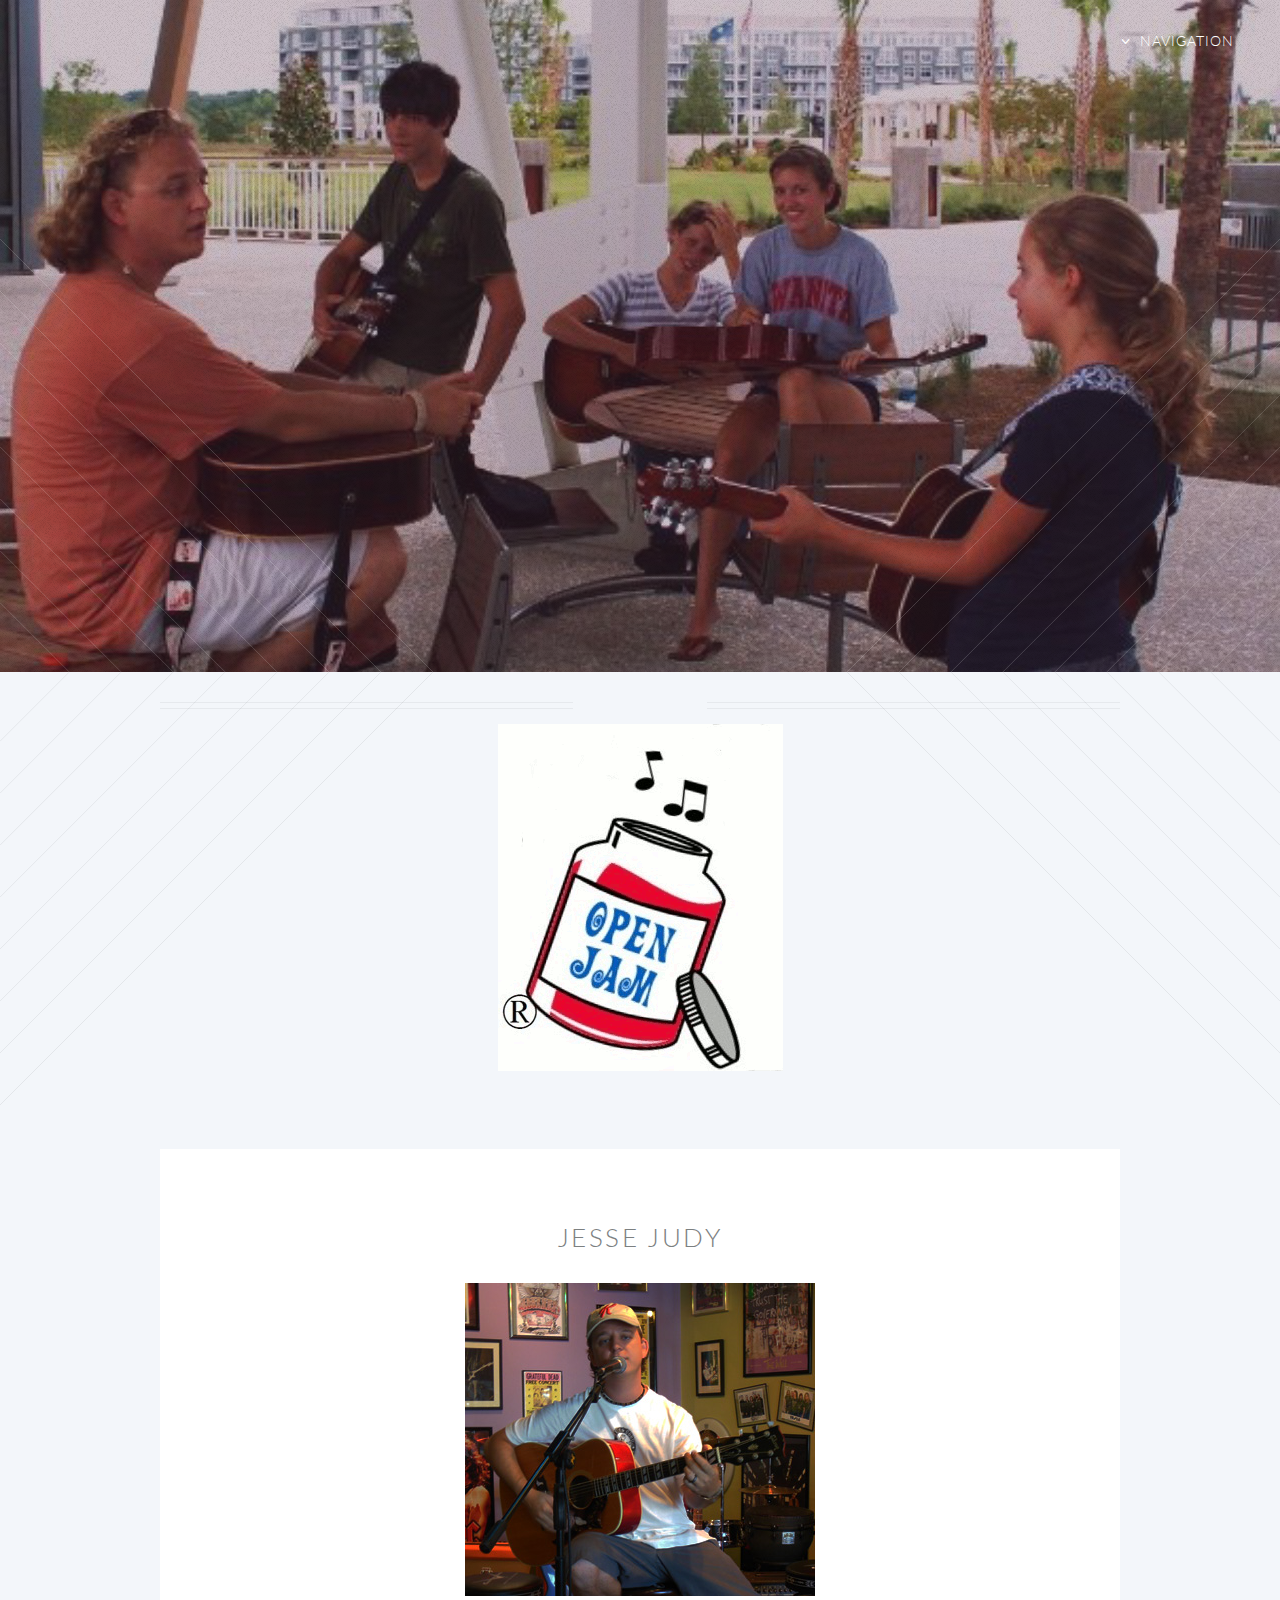
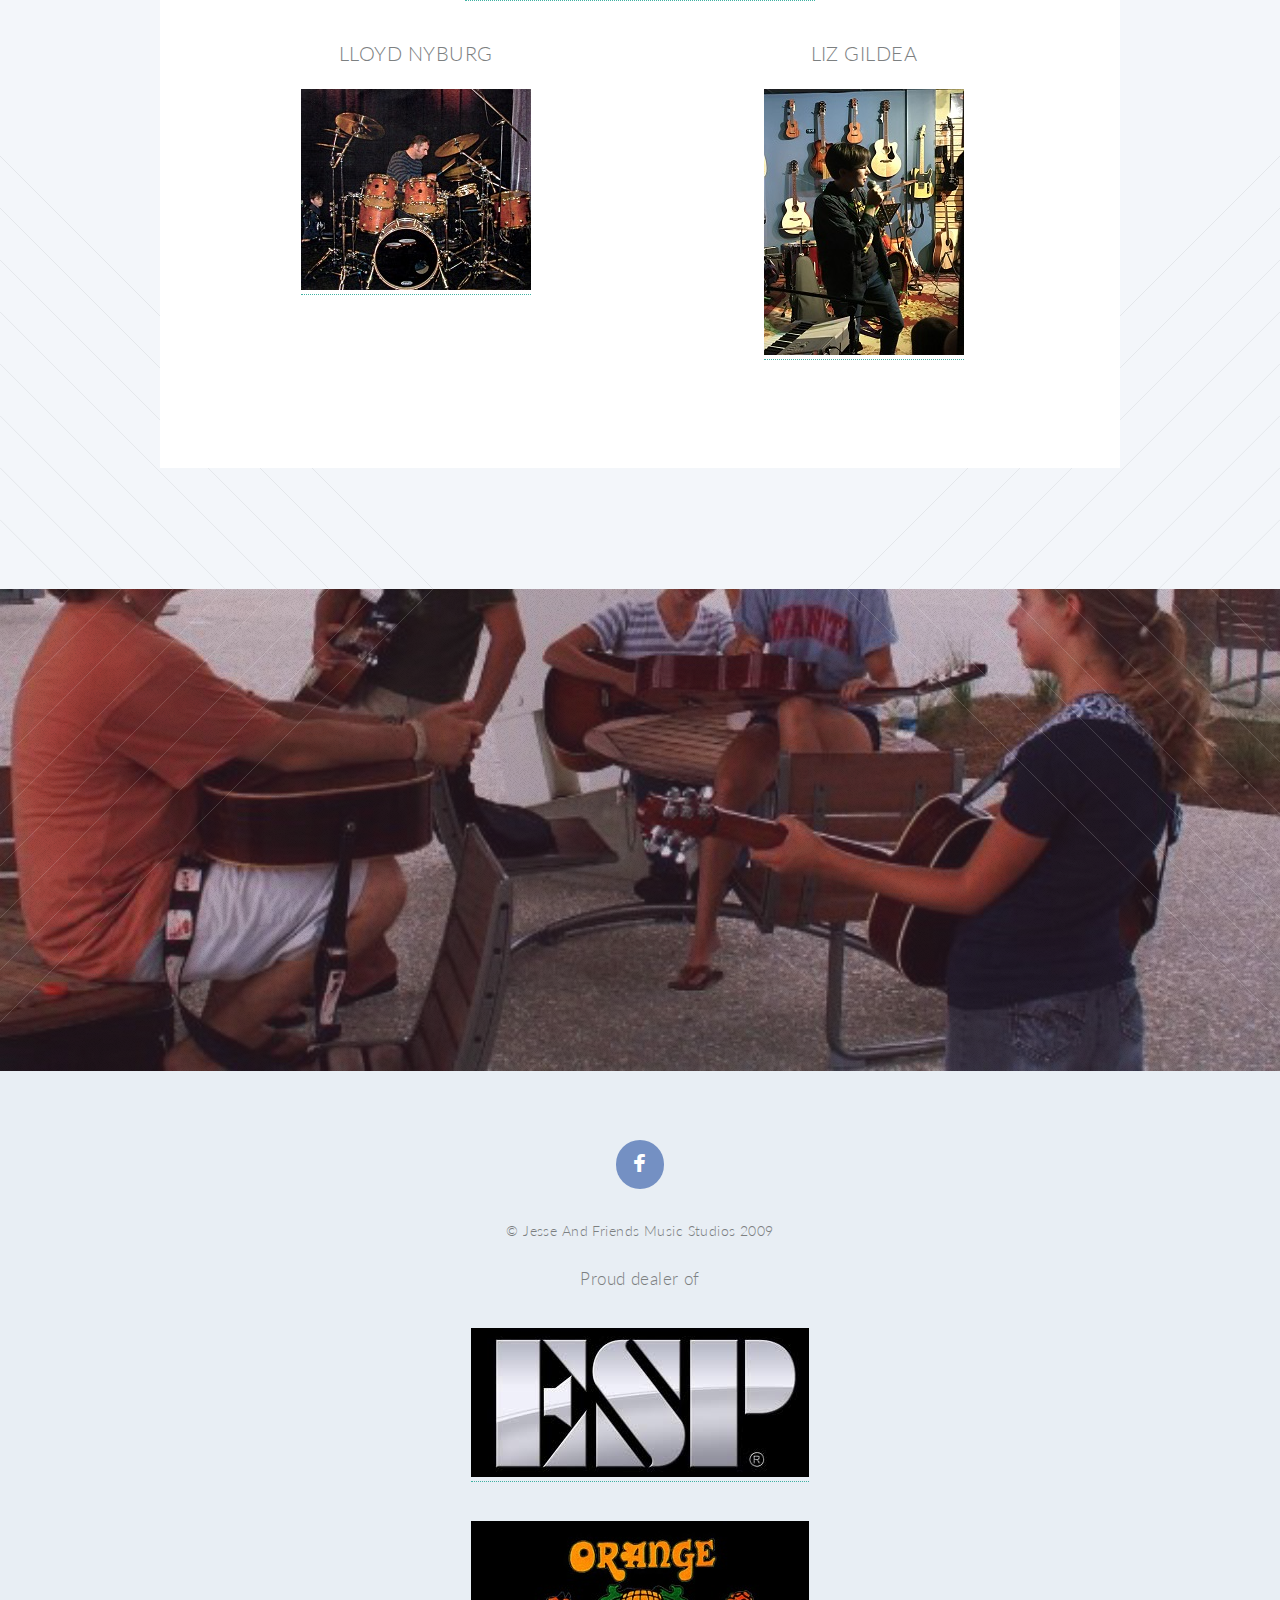
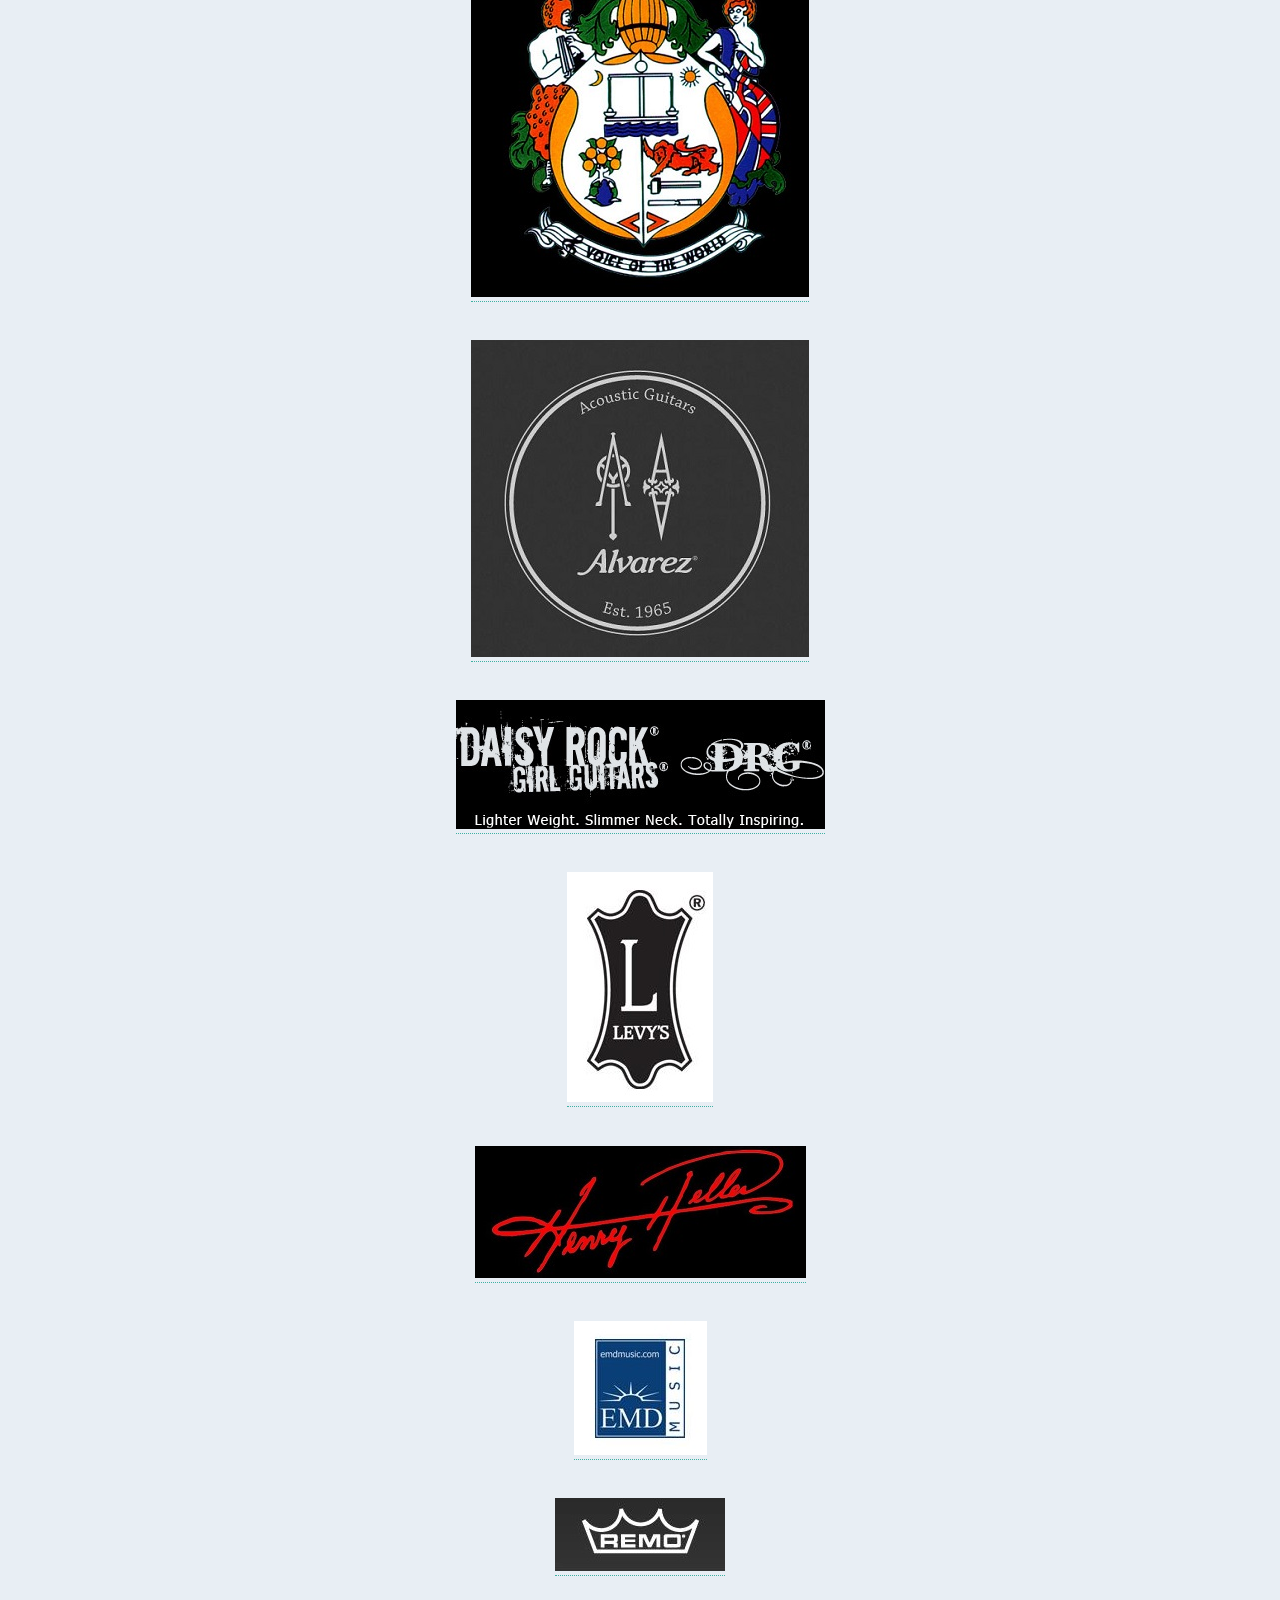
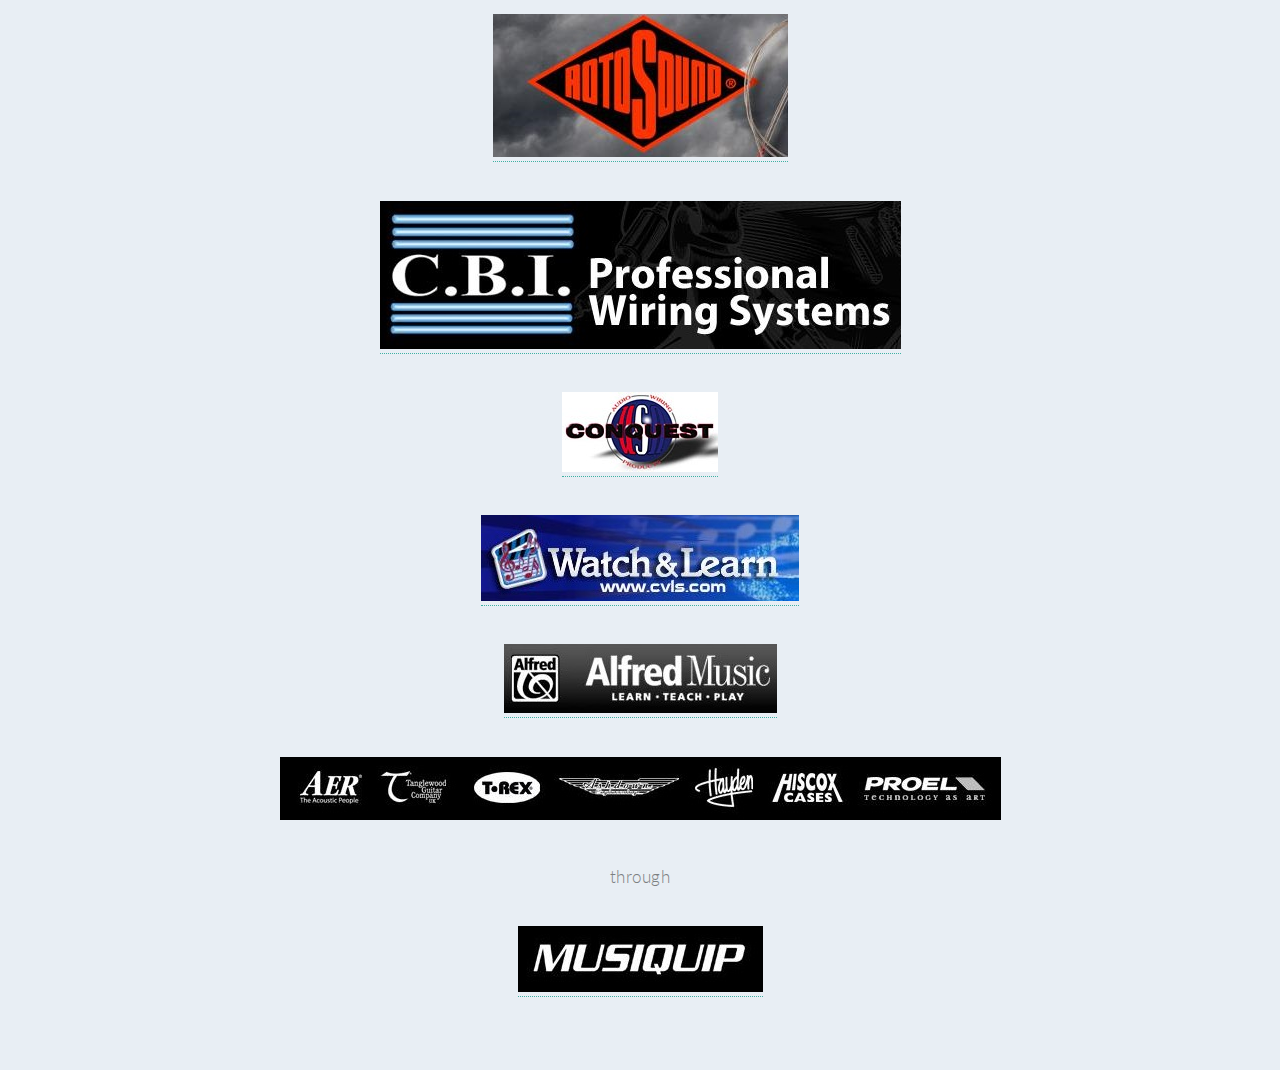
==== commit bc055300: "clean up images, update instructor page, clean up bios" ====
--- a/instructors.html
+++ b/instructors.html
@@ -45,7 +45,7 @@
 									<ul>
 										<li><a href="jesseJudy.html">Jesse Judy</a></li>
 										<li><a href="lloydNyburg.html">Lloyd Nyburg</a></li>
-										<li><a href="shaneGreer.html">Shane Greer</a></li>
+										<li><a href="lizGildea.html">Liz Gildea</a></li>
 									</ul>
 								</li>
 							</ul>
@@ -107,9 +107,9 @@
 							
 								<section>
 									<header>
-										<h3>Shane Greer</h3>
+										<h3>Liz Gildea</h3>
 									</header>
-									<p><a href="shaneGreer.html"><img src="./images/assets/shane.jpeg" border="0" /></a></p>
+									<p><a href="lizGildea.html"><img src="./images/assets/lizGildea.JPG" border="0"/></a></p>
 								</section>
 
 							</div>
